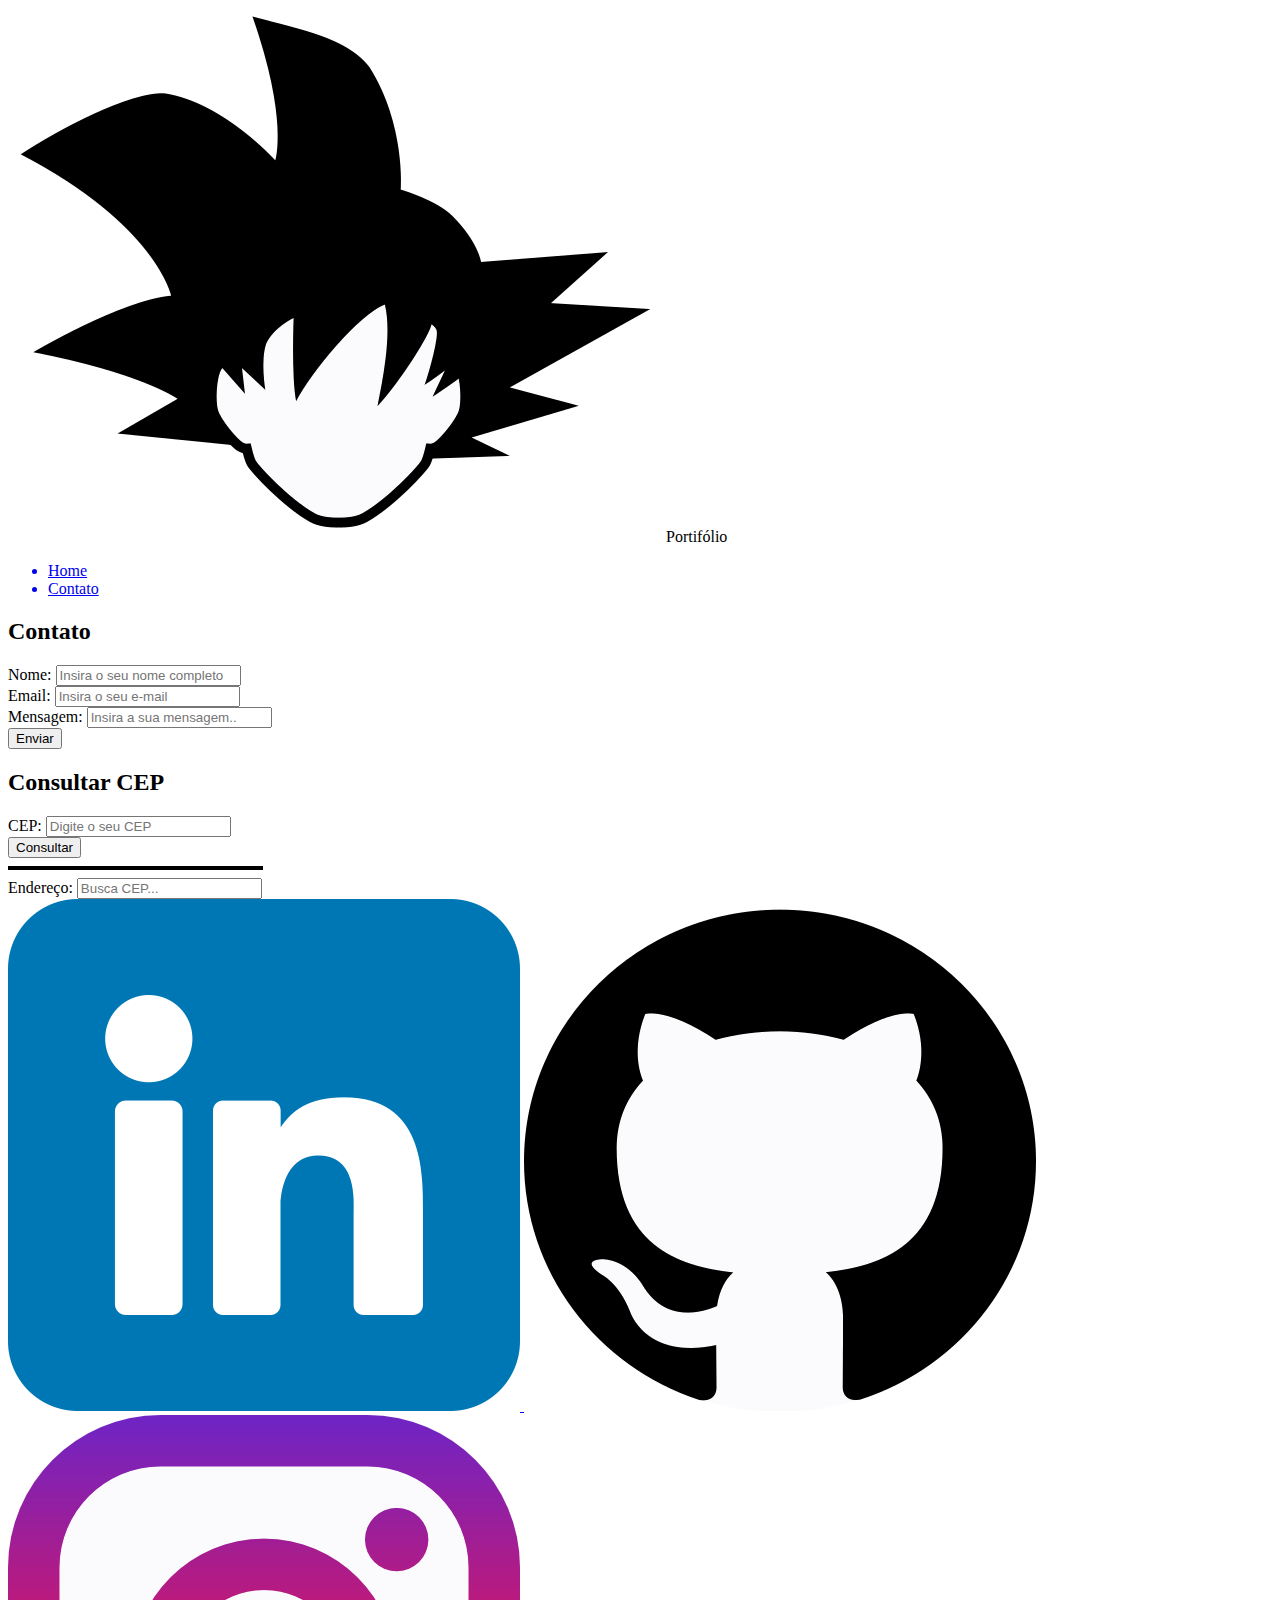
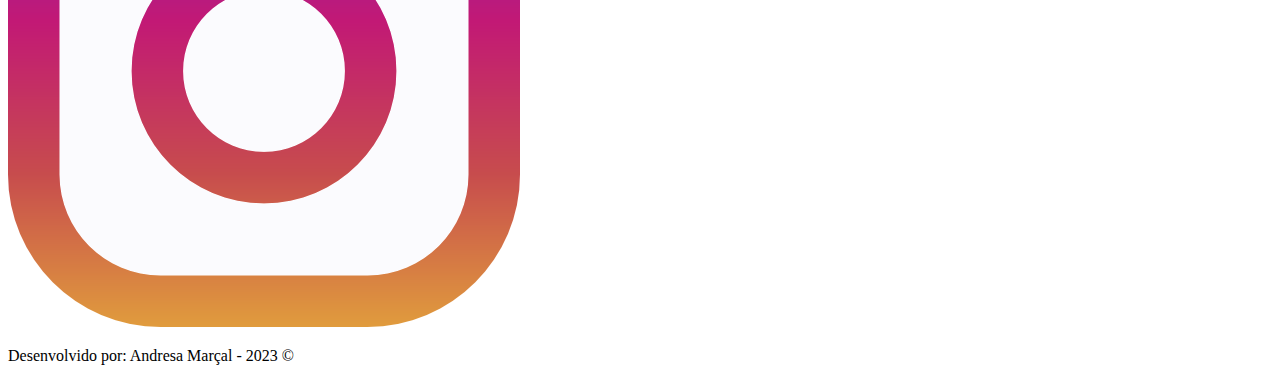
==== contato.html @ 6ed8b77a "Update HTML" ====
<!DOCTYPE html>
<html lang="pt-br">

<head>
    <meta charset="UTF-8">
    <meta http-equiv="X-UA-Compatible" content="IE=edge">
    <meta name="viewport" content="width=device-width, initial-scale=1.0">
    <link rel="icon" type="image/png" href="assets/images/goku_ico.png">
    <title>Portfólio</title>
</head>

<body>
    <!-- Menu da Página -->
    <nav>
        <!-- Logo + Texto à esquerda do Menu-->        
        <img src="assets/images/goku_ico.png" alt="Logo da página - Goku">
        <span>Portifólio</span>
    </div>
    <!-- Opções do Menu utilizando Marcadores não ordenados (simbólico) -->
        <ul>
            <a href="index.html">
                <li>Home</li>
            </a>

            <a href="contato.html">
                <li>Contato</li>
            </a>
         </ul>
    <nav>

  <!-- Conteúdo da Página-->
</main>
        <form>
                <h2>Contato</h2>
                <div>
                    <label for="nome">Nome:</label>
                    <input id="nome" type="text" placeholder="Insira o seu nome completo">
                    <div id="txtNome"></div>
                </div>

                <div>
                    <label for="email">Email:</label>
                    <input id="email" type="text" placeholder="Insira o seu e-mail">
                    <div id="txtEmail"></div>
                </div> 

                <div>
                    <label for="mensagem">Mensagem:</label>
                    <input id="mensagem" type="text" rows="8" placeholder="Insira a sua mensagem.."></textarea>
                    <div id="txtMensagem"></div>
                </div>

                <button type="button">
                    Enviar
                </button>
        </form>

        <form>
            <h2>Consultar CEP</h2>
            <div>
                <label for="cep">CEP:</label>
                <input id="cep" type="text" placeholder="Digite o seu CEP">
                <div id="txtCep"></div>
            </div>
            <button type="button">
                Consultar
            </button>
            <hr size="4" width="20%" align="left" color="black">

            <div>
                <label for="endereco">Endereço:</label>
                <input id="endereco" type="text" rows="8" placeholder="Busca CEP..."></textarea>
                <div id="txtEndereco"></div>
            </div>
    </form>
</main>

    <!-- Rodapé da Página -->
    <footer>
        <div>
            <a href="https://linkedin.com" target="_blank">
                <img src="assets/images/linkedin.png" alt="Linkedin">
            </a>

            <a href="http://github.com" target="_blank">
                <img src="assets/images/github.png" alt="Github">
            </a>

            <a href="http://instagram.com" target="_blank">
                <img src="assets/images/instagram.png" alt="Instagram">
            </a>
        </div>
        <p>Desenvolvido por: Andresa Marçal - 2023 &copy;</p>
    </footer>

</body>

</html>
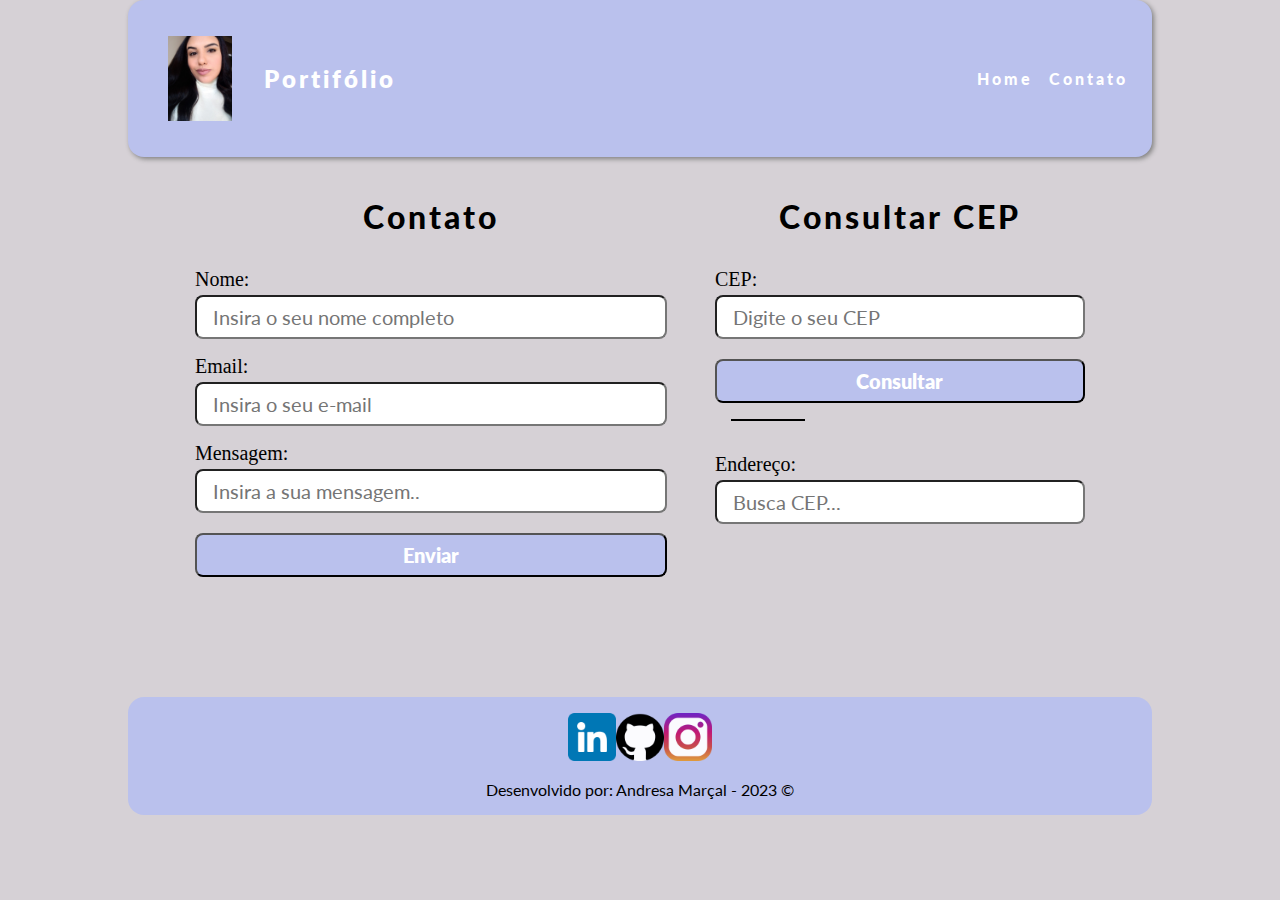
==== commit d37039ee: "Update CSS" ====
--- a/contato.html
+++ b/contato.html
@@ -5,16 +5,18 @@
     <meta charset="UTF-8">
     <meta http-equiv="X-UA-Compatible" content="IE=edge">
     <meta name="viewport" content="width=device-width, initial-scale=1.0">
-    <link rel="icon" type="image/png" href="assets/images/goku_ico.png">
-    <title>Portfólio</title>
+    <link rel="icon" type="image/png" href="assets/images/AndresaMarçal.jpg">
+    <link rel="stylesheet" href="assets/css/style.css">
+    <title>Portfólio Andresa Marçal</title>
 </head>
 
 <body>
     <!-- Menu da Página -->
     <nav>
-        <!-- Logo + Texto à esquerda do Menu-->        
-        <img src="assets/images/goku_ico.png" alt="Logo da página - Goku">
-        <span>Portifólio</span>
+        <!-- Logo + Texto à esquerda do Menu-->      
+        <div class="logo">
+        <img class="icone"src="assets/images/Andresa Marçal.jpg" alt="Logo da página - Andresa">
+        <span class="titulo">Portifólio</span>
     </div>
     <!-- Opções do Menu utilizando Marcadores não ordenados (simbólico) -->
         <ul>
@@ -25,26 +27,27 @@
             <a href="contato.html">
                 <li>Contato</li>
             </a>
-         </ul>
-    <nav>
+        </ul>
+    </nav>
 
   <!-- Conteúdo da Página-->
-</main>
+<main class="contato">
+    <section class="formulario">
         <form>
-                <h2>Contato</h2>
-                <div>
+                <h3>Contato</h3>
+                <div class="campos-form">
                     <label for="nome">Nome:</label>
                     <input id="nome" type="text" placeholder="Insira o seu nome completo">
                     <div id="txtNome"></div>
                 </div>
 
-                <div>
+                <div class="campos-form">
                     <label for="email">Email:</label>
                     <input id="email" type="text" placeholder="Insira o seu e-mail">
                     <div id="txtEmail"></div>
                 </div> 
 
-                <div>
+                <div class="campos-form">
                     <label for="mensagem">Mensagem:</label>
                     <input id="mensagem" type="text" rows="8" placeholder="Insira a sua mensagem.."></textarea>
                     <div id="txtMensagem"></div>
@@ -54,45 +57,48 @@
                     Enviar
                 </button>
         </form>
+    </section>
 
-        <form>
-            <h2>Consultar CEP</h2>
-            <div>
+    <section>
+            <h3>Consultar CEP</h3>
+            <div class="endereco">
+                <div class="campos-form">
                 <label for="cep">CEP:</label>
                 <input id="cep" type="text" placeholder="Digite o seu CEP">
                 <div id="txtCep"></div>
             </div>
+            <div class="campos-form">
             <button type="button">
                 Consultar
             </button>
             <hr size="4" width="20%" align="left" color="black">
-
-            <div>
+            </div>
+            <div class="campos-form">
                 <label for="endereco">Endereço:</label>
                 <input id="endereco" type="text" rows="8" placeholder="Busca CEP..."></textarea>
                 <div id="txtEndereco"></div>
             </div>
-    </form>
+        </div>
+    </section>
 </main>
 
     <!-- Rodapé da Página -->
     <footer>
-        <div>
-            <a href="https://linkedin.com" target="_blank">
-                <img src="assets/images/linkedin.png" alt="Linkedin">
+        <div class="redes_sociais">
+            <a href="https://www.linkedin.com/in/andresa-mar%C3%A7al/" target="_blank">
+                <img class="icons" src="assets/images/linkedin.png" alt="Linkedin">
             </a>
 
-            <a href="http://github.com" target="_blank">
-                <img src="assets/images/github.png" alt="Github">
+            <a href="https://github.com/amarcal07" target="_blank">
+                <img class="icons" src="assets/images/github.png" alt="Github">
             </a>
 
-            <a href="http://instagram.com" target="_blank">
-                <img src="assets/images/instagram.png" alt="Instagram">
+            <a href="https://instagram.com/andresa_marcal?igshid=ZGUzMzM3NWJiOQ==" target="_blank">
+                <img class="icons" src="assets/images/instagram.png" alt="Instagram">
             </a>
         </div>
-        <p>Desenvolvido por: Andresa Marçal - 2023 &copy;</p>
+        <p class="by">Desenvolvido por: Andresa Marçal - 2023 &copy;</p>
     </footer>
 
 </body>
-
 </html>--- a/assets/css/style.css
+++ b/assets/css/style.css
@@ -0,0 +1,223 @@
+@import url('https://fonts.googleapis.com/css2?family=Lato:wght@300;700&family=Roboto:wght@100;500&display=swap%27');
+
+:root{
+    --background-body: #d6d1d6;
+    --background-nav: #bac1ed;
+    --background-footer:#bac1ed;
+    --sombra: grey;
+}
+
+*{
+    margin: 0; /* tira a margem da página*/
+    padding: 0; /*espaçamento entre os objetos*/
+    box-sizing: border-box; /*zera altura e largura*/
+}
+
+p{
+    font-family: 'lato', Roboto; /*definindo a fonte utilizada no parágrafo*/
+    margin-bottom: 1.5rem; /*margem inferior (24px)*/
+}
+
+h1,
+h2,
+h3,
+a{
+    font-family: 'lato', cursive;
+    letter-spacing: 3px; 
+    font-weight: 1000;
+    color: black;
+}
+
+h1{
+    font-size: 2rem;
+    padding-top: 2rem;
+    padding-bottom: 2rem;
+    text-align: left;
+}
+
+h2{
+    font-size: 2rem;
+    /*padding: 2rem;*/
+}
+
+h3{
+    font-size: 2rem;
+    margin-bottom: 2rem;
+}
+
+a{
+    text-decoration: none;
+}
+
+h2,
+h3{
+    text-align: center;
+}
+
+body{
+    background-color: var(--background-body); /*altera cor de fundo*/
+}
+
+nav{
+    margin: 0 auto;
+    width: 80vw; /*altera o tamanho de visualização*/
+    background-color: var(--background-nav);
+    display: flex;
+    justify-content: space-between;
+    font-size: 1rem; /*fonte do texto (sobre mim)*/
+    padding: 2.25rem 1.5rem;/*espaçamento entre o texto e a caixa (menu)*/
+    box-shadow: 2px 2px 5px var(--sombra);
+    border-radius: 16px;
+}
+
+.logo{
+    display: flex;
+    width: 20%; /*tamanho logo*/
+    justify-content: left;
+    position: relative;
+    align-items: center;
+}
+
+.icone{
+    width: 5rem;
+    padding-left: 1rem;  
+}
+
+.titulo{
+    font-family: 'lato', cursive;
+    color: white;
+    font-size: 1.5rem;
+    letter-spacing: 3px ;
+    font-weight: 800;
+    padding-left: 2rem;
+}
+
+ul{
+    list-style: none; /*lista sem marcadores(menu)*/
+    align-items: center;
+    display: flex;
+    gap: 1rem;
+    font-size: px;
+    color: white;
+}
+
+nav a{
+    color: white;
+}
+
+main{
+    width: 80vw;
+    margin: 0 auto;
+}
+
+#sobre{
+    display: flex;
+    align-items: center;
+    padding: 20px;
+    background-color: #e8d9ea;
+    border-radius: 16px;  /*arredondar bordas da caixa (sobre mim)*/
+    gap: 20px; /*espaço entre o texto e a imagem (sobre mim)*/
+}
+
+
+.foto{
+    width: 200px;
+    border-radius: 20px;
+    box-shadow: 2px 2px 5px var(--sombra);
+}
+
+#videoyt{
+    display: flex;
+    margin: 0 auto;
+    width: 60%;
+    gap: 2rem;
+    border-radius: 8px;
+}
+
+footer{
+    margin: 0 auto;
+    margin-top: 5rem;
+    width: 80vw;
+    text-align: center;
+    background-color: var(--background-footer);
+    border-radius: 16px;
+}
+
+.redes_sociais{
+    display: flex;
+    justify-content: center;
+}
+
+.icons{
+    
+    width: 3rem;
+    padding-top: 1rem;
+    padding-bottom: 1rem;
+}
+
+.by{
+    padding-bottom: 1rem;
+    color: black;
+}
+
+/*Estilizar o Formulário*/
+
+.contato{
+    display: flex;
+    gap: 3rem;
+    justify-content: center;
+    padding: 40px;
+}
+
+.endereco{
+    font-family: 'lato' Roboto;
+    color: gray;
+    font-size: 1rem;
+
+}
+
+.formulario{
+    width: 50%;
+}
+
+hr{
+    margin: 1rem;
+}
+
+label{
+    font-family: 'lato' Roboto;
+    color: black;
+    font-size: 1.25rem;
+}
+
+input,
+textarea,
+button{
+    font-family: 'lato', Roboto;
+    width: 100%;
+    margin-top: 0.25rem;
+    padding: 0.5rem 1rem;
+    border-radius: 8px;
+    font-size: 1.25rem;
+    color: black;
+}
+
+button{
+    font-family: 'lato' Roboto;
+    background-color: var(--background-nav);
+    font-weight: 800;
+    color: white;
+}
+
+button:hover{
+    background-color: gray;
+}
+
+input,
+textarea::placeholder{
+    color: var(gray);
+}
+
+.campos-form {
+    padding-bottom: 1rem;
+}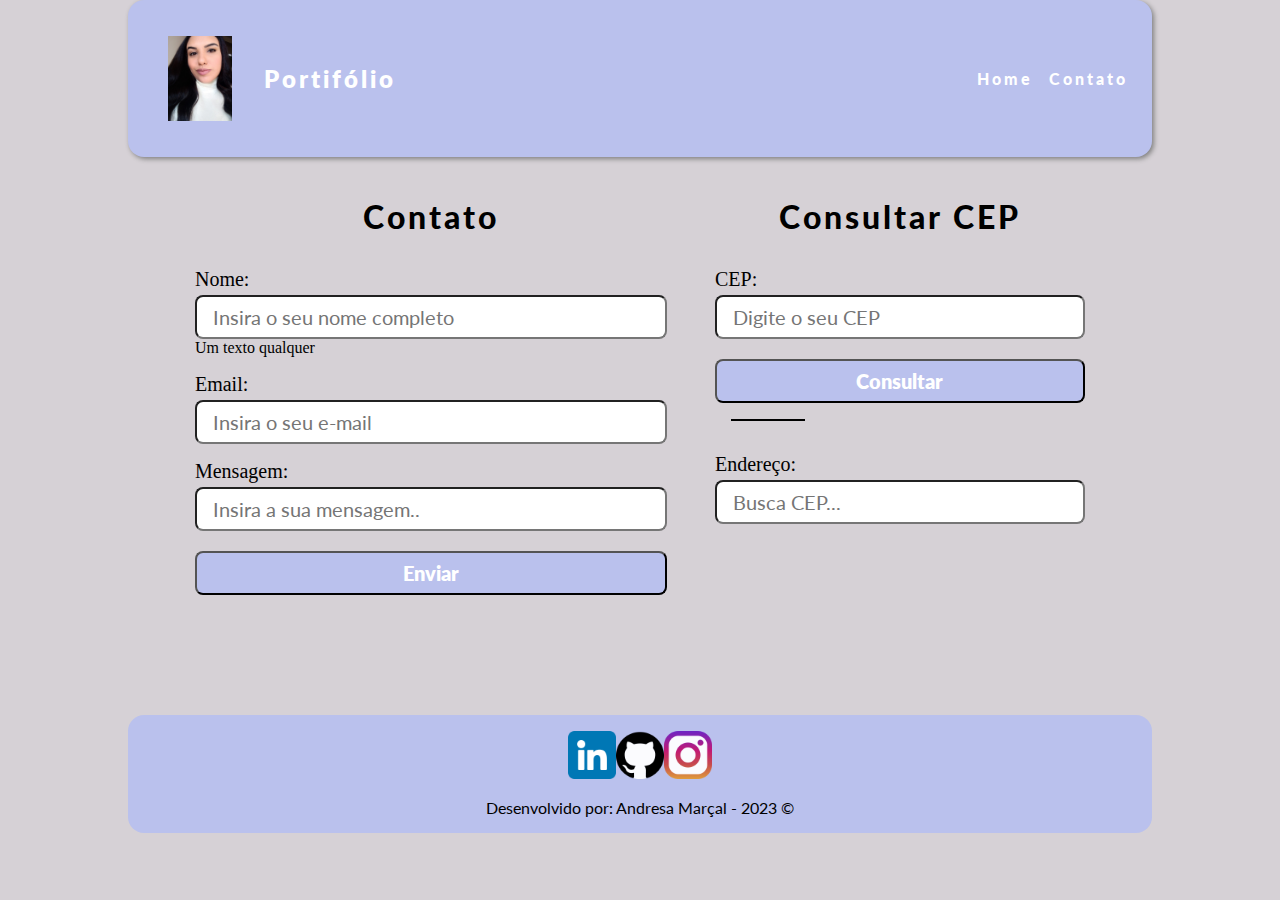
==== commit b519ff75: "Update" ====
--- a/contato.html
+++ b/contato.html
@@ -7,6 +7,7 @@
     <meta name="viewport" content="width=device-width, initial-scale=1.0">
     <link rel="icon" type="image/png" href="assets/images/AndresaMarçal.jpg">
     <link rel="stylesheet" href="assets/css/style.css">
+   
     <title>Portfólio Andresa Marçal</title>
 </head>
 
@@ -37,13 +38,13 @@
                 <h3>Contato</h3>
                 <div class="campos-form">
                     <label for="nome">Nome:</label>
-                    <input id="nome" type="text" placeholder="Insira o seu nome completo">
-                    <div id="txtNome"></div>
+                    <input onkeyup="validarNome()" id="nome" type="text" placeholder="Insira o seu nome completo">
+                    <div id="txtNome"> Um texto qualquer</div>
                 </div>
 
                 <div class="campos-form">
                     <label for="email">Email:</label>
-                    <input id="email" type="text" placeholder="Insira o seu e-mail">
+                    <input onkeyup="validarEmailRegEx()" id="email" type="text" placeholder="Insira o seu e-mail">
                     <div id="txtEmail"></div>
                 </div> 
 
@@ -53,7 +54,7 @@
                     <div id="txtMensagem"></div>
                 </div>
 
-                <button type="button">
+                <button onclick="enviarFormulario()" type="button">
                     Enviar
                 </button>
         </form>
@@ -68,7 +69,7 @@
                 <div id="txtCep"></div>
             </div>
             <div class="campos-form">
-            <button type="button">
+            <button onclick="consultarCep()" type="button">
                 Consultar
             </button>
             <hr size="4" width="20%" align="left" color="black">
@@ -99,6 +100,6 @@
         </div>
         <p class="by">Desenvolvido por: Andresa Marçal - 2023 &copy;</p>
     </footer>
-
+    <script src="./assets/js/script.js"></script>
 </body>
 </html>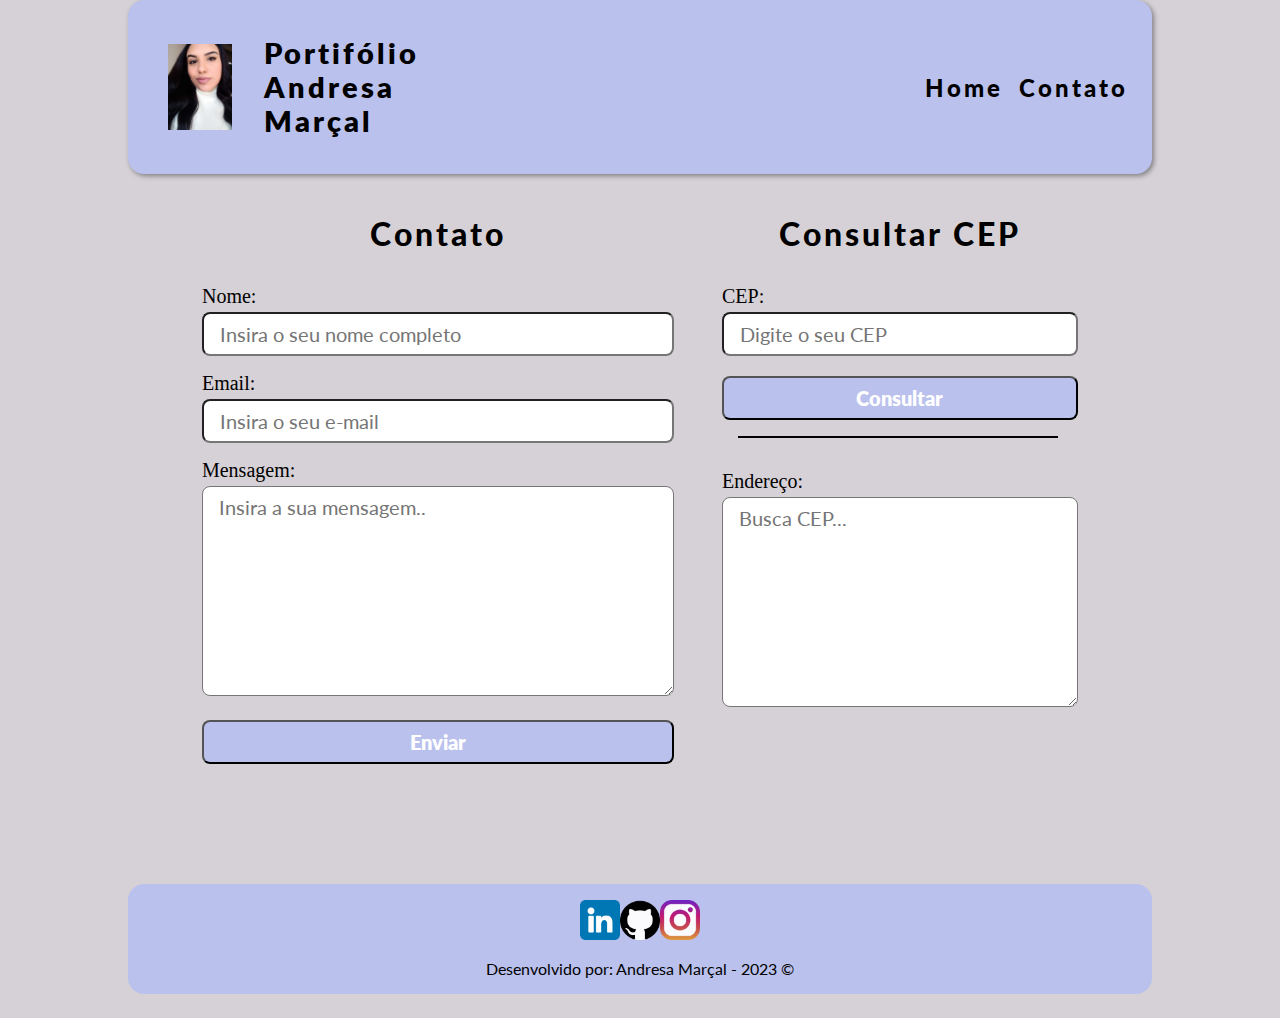
==== commit f5a34c63: "Update" ====
--- a/contato.html
+++ b/contato.html
@@ -7,8 +7,7 @@
     <meta name="viewport" content="width=device-width, initial-scale=1.0">
     <link rel="icon" type="image/png" href="assets/images/AndresaMarçal.jpg">
     <link rel="stylesheet" href="assets/css/style.css">
-   
-    <title>Portfólio Andresa Marçal</title>
+    <title>Portfólio</title>
 </head>
 
 <body>
@@ -17,7 +16,7 @@
         <!-- Logo + Texto à esquerda do Menu-->      
         <div class="logo">
         <img class="icone"src="assets/images/Andresa Marçal.jpg" alt="Logo da página - Andresa">
-        <span class="titulo">Portifólio</span>
+        <span class="titulo">Portifólio Andresa Marçal</span>
     </div>
     <!-- Opções do Menu utilizando Marcadores não ordenados (simbólico) -->
         <ul>
@@ -39,7 +38,7 @@
                 <div class="campos-form">
                     <label for="nome">Nome:</label>
                     <input onkeyup="validarNome()" id="nome" type="text" placeholder="Insira o seu nome completo">
-                    <div id="txtNome"> Um texto qualquer</div>
+                    <div id="txtNome"></div>
                 </div>
 
                 <div class="campos-form">
@@ -50,7 +49,7 @@
 
                 <div class="campos-form">
                     <label for="mensagem">Mensagem:</label>
-                    <input id="mensagem" type="text" rows="8" placeholder="Insira a sua mensagem.."></textarea>
+                    <textarea onkeyup="validarMensagem()"id="mensagem" type="text" rows="8" placeholder="Insira a sua mensagem.."></textarea>
                     <div id="txtMensagem"></div>
                 </div>
 
@@ -65,18 +64,18 @@
             <div class="endereco">
                 <div class="campos-form">
                 <label for="cep">CEP:</label>
-                <input id="cep" type="text" placeholder="Digite o seu CEP">
+                <input id="cep" name="cep" type="text" placeholder="Digite o seu CEP">
                 <div id="txtCep"></div>
             </div>
             <div class="campos-form">
             <button onclick="consultarCep()" type="button">
                 Consultar
             </button>
-            <hr size="4" width="20%" align="left" color="black">
+            <hr size="4" width="90%" align="left" color="black">
             </div>
             <div class="campos-form">
                 <label for="endereco">Endereço:</label>
-                <input id="endereco" type="text" rows="8" placeholder="Busca CEP..."></textarea>
+                <textarea id="endereco" name="endereco" type="text" rows="8" placeholder="Busca CEP..."></textarea>
                 <div id="txtEndereco"></div>
             </div>
         </div>
--- a/assets/css/style.css
+++ b/assets/css/style.css
@@ -64,7 +64,7 @@
     background-color: var(--background-nav);
     display: flex;
     justify-content: space-between;
-    font-size: 1rem; /*fonte do texto (sobre mim)*/
+    font-size: 1.5rem; /*fonte do texto (sobre mim)*/
     padding: 2.25rem 1.5rem;/*espaçamento entre o texto e a caixa (menu)*/
     box-shadow: 2px 2px 5px var(--sombra);
     border-radius: 16px;
@@ -85,8 +85,8 @@
 
 .titulo{
     font-family: 'lato', cursive;
-    color: white;
-    font-size: 1.5rem;
+    color: black;
+    font-size: 1.8rem;
     letter-spacing: 3px ;
     font-weight: 800;
     padding-left: 2rem;
@@ -102,7 +102,7 @@
 }
 
 nav a{
-    color: white;
+    color: black;
 }
 
 main{
@@ -117,6 +117,9 @@
     background-color: #e8d9ea;
     border-radius: 16px;  /*arredondar bordas da caixa (sobre mim)*/
     gap: 20px; /*espaço entre o texto e a imagem (sobre mim)*/
+    font-family: 'lato', cursive;
+    font-size: 1.25rem;
+    font-weight: 500;
 }
 
 
@@ -150,7 +153,7 @@
 
 .icons{
     
-    width: 3rem;
+    width: 2.5rem;
     padding-top: 1rem;
     padding-bottom: 1rem;
 }
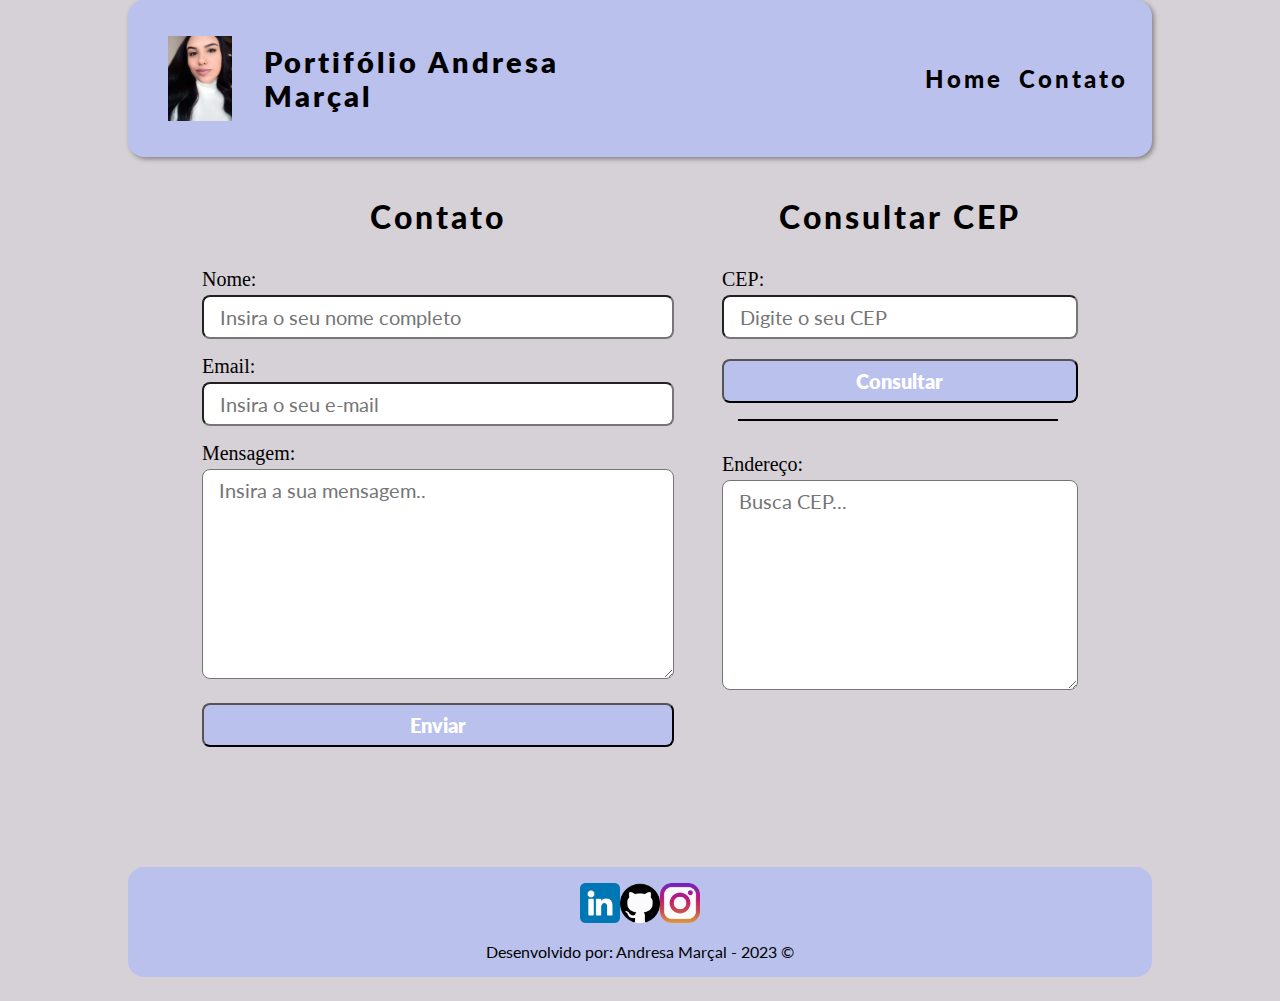
==== commit ab0a4732: "Update Css" ====
--- a/contato.html
+++ b/contato.html
@@ -5,7 +5,7 @@
     <meta charset="UTF-8">
     <meta http-equiv="X-UA-Compatible" content="IE=edge">
     <meta name="viewport" content="width=device-width, initial-scale=1.0">
-    <link rel="icon" type="image/png" href="assets/images/AndresaMarçal.jpg">
+    <link rel="icon" type="image/png" href="assets/images/Andresa Marçal.jpg">
     <link rel="stylesheet" href="assets/css/style.css">
     <title>Portfólio</title>
 </head>
--- a/assets/css/style.css
+++ b/assets/css/style.css
@@ -58,21 +58,22 @@
     background-color: var(--background-body); /*altera cor de fundo*/
 }
 
+
 nav{
     margin: 0 auto;
-    width: 80vw; /*altera o tamanho de visualização*/
+    width: 80vw; 
     background-color: var(--background-nav);
     display: flex;
     justify-content: space-between;
-    font-size: 1.5rem; /*fonte do texto (sobre mim)*/
-    padding: 2.25rem 1.5rem;/*espaçamento entre o texto e a caixa (menu)*/
+    font-size: 1.5rem; 
+    padding: 2.25rem 1.5rem;
     box-shadow: 2px 2px 5px var(--sombra);
     border-radius: 16px;
 }
-
+   
 .logo{
     display: flex;
-    width: 20%; /*tamanho logo*/
+    width: 50%; /*tamanho logo*/
     justify-content: left;
     position: relative;
     align-items: center;
@@ -223,4 +224,5 @@
 
 .campos-form {
     padding-bottom: 1rem;
-}+}
+
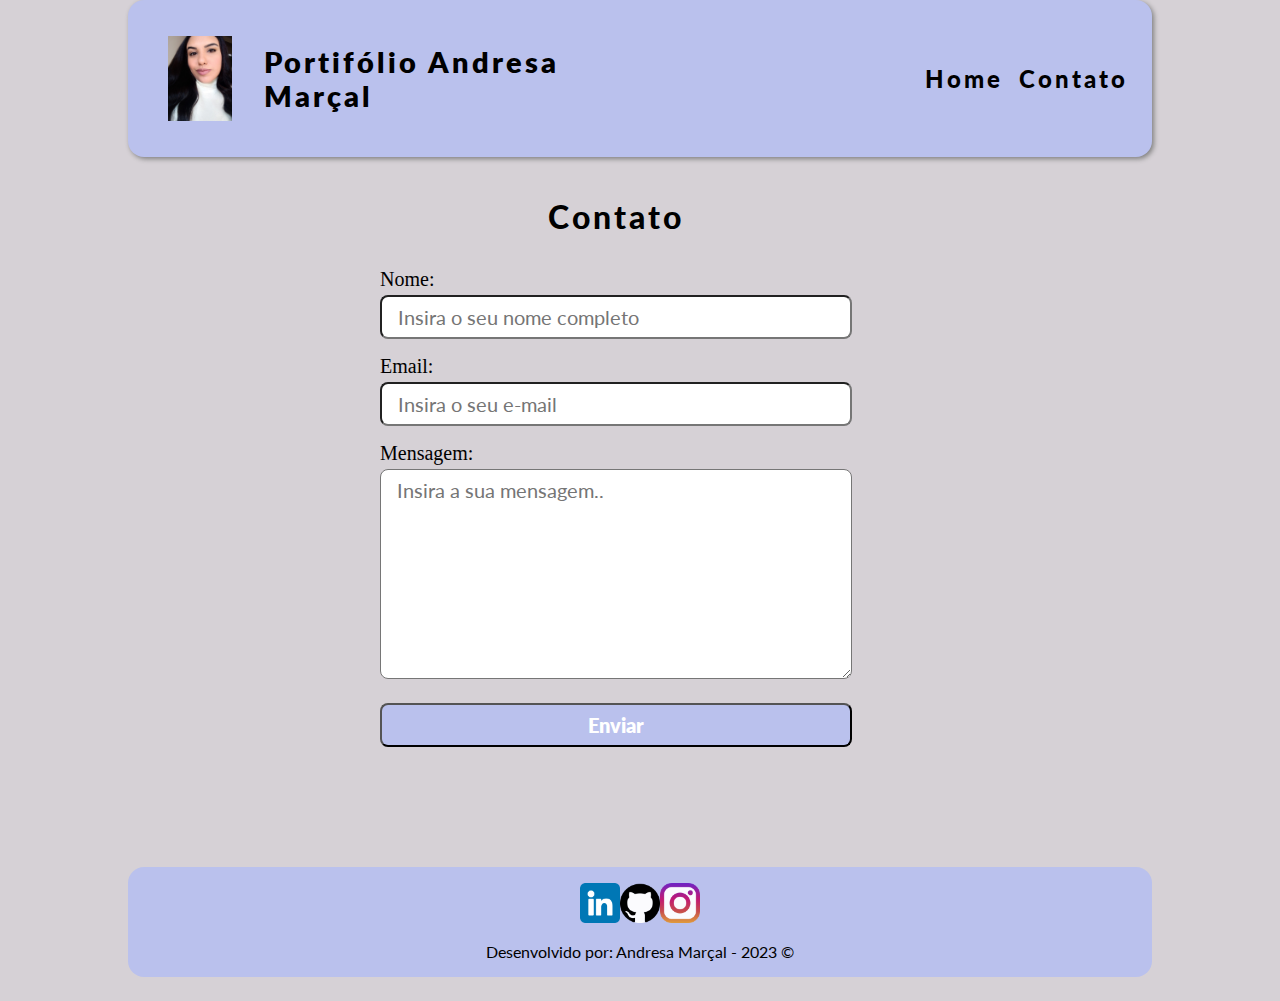
==== commit fd8e0a51: "Update" ====
--- a/contato.html
+++ b/contato.html
@@ -58,9 +58,9 @@
                 </button>
         </form>
     </section>
-
+    
     <section>
-            <h3>Consultar CEP</h3>
+         <!-- <h3>Consultar CEP</h3>
             <div class="endereco">
                 <div class="campos-form">
                 <label for="cep">CEP:</label>
@@ -76,10 +76,10 @@
             <div class="campos-form">
                 <label for="endereco">Endereço:</label>
                 <textarea id="endereco" name="endereco" type="text" rows="8" placeholder="Busca CEP..."></textarea>
-                <div id="txtEndereco"></div>
+                <div id="txtEndereco"></div> 
             </div>
-        </div>
-    </section>
+        </div>  -->
+    </section> 
 </main>
 
     <!-- Rodapé da Página -->
--- a/assets/css/style.css
+++ b/assets/css/style.css
@@ -173,12 +173,12 @@
     padding: 40px;
 }
 
-.endereco{
+/*.endereco{
     font-family: 'lato' Roboto;
     color: gray;
     font-size: 1rem;
 
-}
+}*/
 
 .formulario{
     width: 50%;
@@ -226,3 +226,63 @@
     padding-bottom: 1rem;
 }
 
+/*responsividade*/
+
+@media(max-width: 1000px){
+
+    nav{
+        width: 100vw;
+        flex-direction: column;
+        row-gap: 1rem;
+        justify-content: center;
+        align-items: center;
+        font-size: 1.25rem;
+    }
+
+    .logo {
+        width: 100vw;
+    }
+
+    .titulo{
+        text-align: center;
+    }
+
+    main{   
+        width: 95vw;
+    }
+
+    #sobre {
+        flex-direction: column-reverse;
+    }
+
+    .foto {
+        margin-top: 1rem;
+    }
+
+    #meu_video {
+        width: 95vw;
+    }
+
+    .video {
+        width: 95vw;
+    }
+
+    footer{
+        width: 100vw;
+    }
+
+    .by {
+        font-size: 1rem;
+    }
+
+    #contato {
+        width: 100vw;
+        flex-direction: column;
+    }
+
+    #formulario_mensagem,
+    #formulario_buscacep {
+        width: 85vw;
+        margin: 0 auto;
+    }
+}